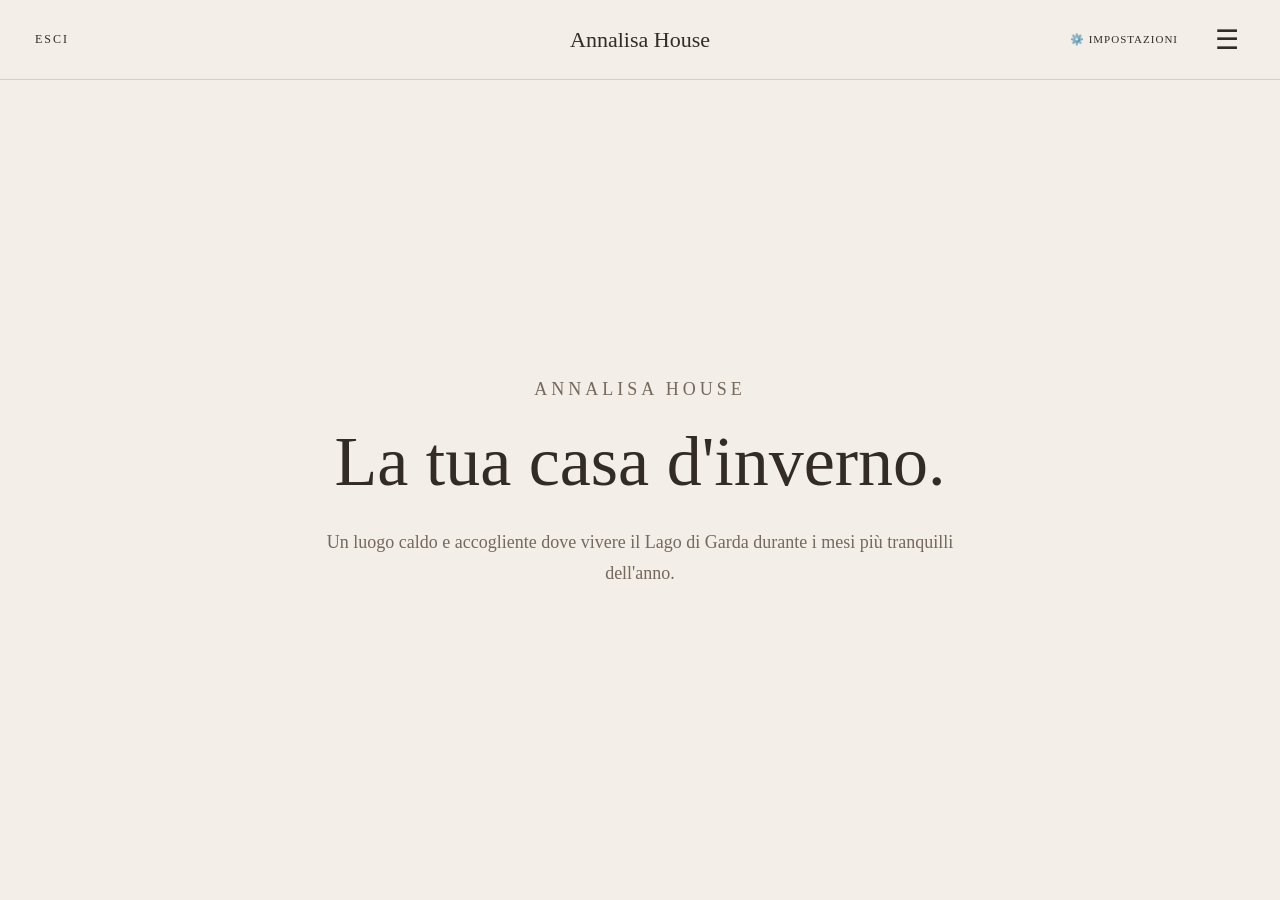
==== inverno.html @ 34c46423 "Update inverno.html" ====
<!DOCTYPE html>
<html lang="it">

<head>
    <meta charset="UTF-8">
    <meta name="viewport" content="width=device-width, initial-scale=1.0">

    <title>Annalisa House - Inverno</title>

    <link rel="stylesheet" href="css/inverno.css">
</head>

<body style="background: #17130f !important; color: white !important;">

 
    <!-- ================================= -->
    <!-- VERA ZONA INVERNALE               -->
    <!-- ================================= -->

    <div id="winterApp" class="winter-app">

        <!-- HEADER -->

        <header class="winter-header">

            <a href="index.html" class="exit-button">
                ESCI
            </a>

            <div class="winter-brand">
                <span data-i18n="winterBrand">Annalisa House</span>
            </div>

            <button id="settingsButton" class="settings-button">
                ⚙️ IMPOSTAZIONI
            </button>

            <button id="winterMenuButton" class="winter-menu-button">
                ☰
            </button>

        </header>


        <!-- PANNELLO IMPOSTAZIONI -->

        <div id="settingsPanel" class="settings-panel">

            <button id="settingsClose" class="settings-close">
                ×
            </button>

            <h2 data-i18n="settingsTitle">IMPOSTAZIONI</h2>

            <button id="winterLanguageButton" class="settings-option">
           <span data-i18n="settingsLanguage">LINGUA</span> →
           </button>

            <div id="winterLanguageSubmenu" class="settings-submenu">

                <button data-language="it">
                    ITALIANO
                </button>

                <button data-language="de">
                    DEUTSCH
                </button>

                <button data-language="en">
                    ENGLISH
                </button>

            </div>


            <button id="winterThemeButton" class="settings-option">
              <span data-i18n="settingsTheme">TEMA</span> →
             </button>

            <div id="winterThemeSubmenu" class="settings-submenu">

                <button data-theme="light">
                    CHIARO
                </button>

                <button data-theme="dark">
                    SCURO
                </button>

            </div>

        </div>


        <!-- MENU HAMBURGER -->

        <div id="winterMenuOverlay" class="winter-menu-overlay">

            <div class="winter-menu">

                <button id="winterMenuClose" class="winter-menu-close">
                    ×
                </button>

                <h2>ANNALISA HOUSE</h2>

                <nav>

                    <a href="#" data-winter-page="winterHomePage" data-i18n="winterNavHome">
                         HOME
                        </a>

                   <a href="#" data-winter-page="winterServicesPage" data-i18n="winterNavServices">
                     SERVIZI
                        </a>

                        <a href="#" data-winter-page="winterRentalsPage" data-i18n="winterNavRentals">
                          AFFITTI INVERNALI
                              </a>

                </nav>

            </div>

        </div>


        <!-- ================================= -->
        <!-- PAGINE INTERNE                    -->
        <!-- ================================= -->

        <main class="winter-main">


            <!-- HOME -->

            <section id="winterHomePage" class="winter-page active">

    <div class="winter-page-content">

        <p class="page-small" data-i18n="winterSmallTitle">
            ANNALISA HOUSE
        </p>

        <h1 data-i18n="winterHomeTitle">
            La tua casa d'inverno.
        </h1>

        <p data-i18n="winterHomeText">
            Un luogo caldo e accogliente dove vivere il Lago di Garda
            durante i mesi più tranquilli dell'anno.
        </p>

    </div>

</section>


            <!-- SERVIZI -->

            <section id="winterServicesPage" class="winter-page">

    <div class="winter-services-content">

        <h1 data-i18n="winterServicesTitle">
            Servizi
        </h1>

        <div class="winter-services-panels">

            <!-- PANNELLO 1 -->

            <div class="winter-service-panel">

                <h2 data-i18n="winterService1Title">
                    CASA COMPLETA
                </h2>

                <p data-i18n="winterService1Text">
                    L'intera casa a tua disposizione.
                </p>

                <div class="winter-service-list">


                    <p data-i18n="winterService1Item2">
                        Cucina
                    </p>

                    <p data-i18n="winterService1Item3">
                        Forno
                    </p>

                    <p data-i18n="winterService1Item4">
                        Frigorifero
                    </p>

                    <p data-i18n="winterService1Item5">
                        Lavatrice
                    </p>

                    <p data-i18n="winterService1Item6">
                        Macchina del caffé
                    </p>

                    <p data-i18n="winterService1Item7">
                        Bollitore
                    </p>

                </div>

            </div>


            <!-- PANNELLO 2 -->

            <div class="winter-service-panel">

                <h2 data-i18n="winterService2Title">
                    COMFORT INVERNALE
                </h2>

                <p data-i18n="winterService2Text">
                    Tutto il necessario per vivere la casa durante l'inverno.
                </p>

                <div class="winter-service-list">

                    <p data-i18n="winterService2Item1">
                        Riscaldamento
                    </p>

                    <p data-i18n="winterService2Item2">
                        Pompa di calore
                    </p>

                    <p data-i18n="winterService2Item3">
                        Aria condizionata
                    </p>

                    <p data-i18n="winterService2Item4">
                        Wi-Fi
                    </p>

                    <p data-i18n="winterService2Item5">
                        Televisore
                    </p>

                </div>

            </div>


            <!-- PANNELLO 3 -->

            <div class="winter-service-panel">

                <h2 data-i18n="winterService3Title">
                    SICUREZZA
                </h2>

                <p data-i18n="winterService3Text">
                    Una casa attrezzata anche per la tua sicurezza.
                </p>

                <div class="winter-service-list">

                    <p data-i18n="winterService3Item1">
                        Rilevatore di fumo
                    </p>

                    <p data-i18n="winterService3Item2">
                        Estintore
                    </p>

                    <p data-i18n="winterService3Item3">
                        Posto auto
                    </p>

                </div>

            </div>

        </div>

    </div>

</section>

            <!-- AFFITTI INVERNALI -->

            <section id="winterRentalsPage" class="winter-page">

    <div class="winter-page-content">


        <h1 data-i18n="winterRentalsTitle">
            Affitti invernali
        </h1>

        <p data-i18n="winterRentalsText">
            La casa viene affittata per l'intero periodo invernale,
            indicativamente da ottobre a maggio.
        </p>

        <p data-i18n="winterRentalsNoMonths">
            Non è possibile affittare singoli mesi.
        </p>

        <button
            id="winterAvailabilityButton"
            class="main-winter-button"
            data-i18n="winterAvailabilityButton">
            RICHIEDI DISPONIBILITÀ
        </button>

    </div>

</section>

        </main>

    </div>


    <script type="module" src="js/inverno.js"></script>

</body>

</html>
---- css/inverno.css ----
/* ========================================
   ANNALISA HOUSE - ZONA INVERNALE
======================================== */

:root {

    --background: #f3eee7;
    --surface: #fffaf4;
    --text: #332b25;
    --secondary: #75685d;
    --border: #d8cec1;
    --button: #5c5147;
    --button-text: #ffffff;

}


body.dark-theme {

    --background: #17130f;
    --surface: #211c18;
    --text: #ffffff;
    --secondary: #e1d8cf;
    --border: #51483f;
    --button: #ffffff;
    --button-text: #17130f;

}


/* ========================================
   BASE
======================================== */

* {
    box-sizing: border-box;
}


html,
body {

    width: 100%;
    height: 100%;
    margin: 0;

}


body {

    font-family: Georgia, "Times New Roman", serif;

    background: var(--background);
    color: var(--text);

    overflow: hidden;

    transition:
        background 0.3s ease,
        color 0.3s ease;

}


/* ========================================
   APP
======================================== */

.winter-app {

    display: block;

    width: 100%;
    height: 100vh;

    background: var(--background);
    color: var(--text);

}


/* ========================================
   HEADER
======================================== */

.winter-header {

    position: fixed;

    top: 0;
    left: 0;

    width: 100%;
    height: 80px;

    display: flex;

    align-items: center;
    justify-content: space-between;

    padding: 0 35px;

    background: var(--background);

    border-bottom: 1px solid var(--border);

    z-index: 20;

}


.exit-button {

    color: var(--text);

    text-decoration: none;

    font-size: 12px;

    letter-spacing: 2px;

}


.exit-button:hover {

    opacity: 0.65;

}


.winter-brand {

    position: absolute;

    left: 50%;

    transform: translateX(-50%);

    display: flex;

    flex-direction: column;

    align-items: center;

    gap: 5px;

}


.winter-brand span {

    font-size: 22px;

}


.winter-brand small {

    color: var(--secondary);

    font-size: 11px;

    letter-spacing: 2px;

}


.settings-button,
.winter-menu-button {

    border: 0;

    background: transparent;

    color: var(--text);

    cursor: pointer;

    font-family: inherit;

}


.settings-button {

    margin-left: auto;

    margin-right: 25px;

    font-size: 11px;

    letter-spacing: 1px;

}


.winter-menu-button {

    font-size: 27px;

}


/* ========================================
   PAGINE
======================================== */

.winter-main {

    width: 100%;
    height: 100vh;

}


.winter-page {

    display: none;

    width: 100%;
    height: 100vh;

    padding: 120px 30px 40px;

    justify-content: center;
    align-items: center;

    text-align: center;

    background: var(--background);
    color: var(--text);

}


.winter-page.active {

    display: flex;

}


.winter-page-content {

    width: min(90%, 850px);

}


.page-small {

    margin: 0 0 20px;

    color: var(--secondary);

    font-size: 12px;

    letter-spacing: 4px;

}


.winter-page h1 {

    margin: 0 0 25px;

    font-size: clamp(38px, 6vw, 70px);

    font-weight: normal;

}


.winter-page p {

    max-width: 650px;

    margin: 0 auto 18px;

    color: var(--secondary);

    font-size: 18px;

    line-height: 1.7;

}


/* ========================================
   PULSANTI
======================================== */

.main-winter-button {

    border: 1px solid var(--border);

    background: var(--button);

    color: var(--button-text);

    padding: 16px 28px;

    font-family: inherit;

    font-size: 12px;

    letter-spacing: 2px;

    cursor: pointer;

    text-decoration: none;

    display: inline-block;

    transition:
        background 0.25s ease,
        color 0.25s ease,
        transform 0.25s ease,
        opacity 0.25s ease;

}


.main-winter-button:hover {

    transform: translateY(-2px);

    opacity: 0.85;

}


/* ========================================
   SERVIZI
======================================== */

.winter-services-grid {

    display: grid;

    grid-template-columns: repeat(3, 1fr);

    gap: 25px;

    margin-top: 45px;

}


.winter-service {

    padding: 25px;

    border: 1px solid var(--border);

    background: var(--surface);

}


.winter-service h3 {

    margin: 0 0 12px;

    font-size: 18px;

    font-weight: normal;

}


.winter-service p {

    margin: 0;

    font-size: 15px;

}


/* ========================================
   MENU HAMBURGER
======================================== */

.winter-menu-overlay {

    position: fixed;

    inset: 0;

    display: none;

    justify-content: flex-end;

    background: rgba(0, 0, 0, 0.55);

    z-index: 50;

}


.winter-menu-overlay.open {

    display: flex;

}


.winter-menu {

    width: min(380px, 90%);

    height: 100%;

    padding: 35px;

    background: var(--surface);

    color: var(--text);

    display: flex;

    flex-direction: column;

}


.winter-menu-close {

    align-self: flex-end;

    border: 0;

    background: transparent;

    color: var(--text);

    font-size: 32px;

    cursor: pointer;

}


.winter-menu h2 {

    margin: 50px 0;

    font-size: 20px;

    font-weight: normal;

}


.winter-menu nav {

    display: flex;

    flex-direction: column;

    gap: 28px;

}


.winter-menu nav a {

    color: var(--text);

    text-decoration: none;

    font-size: 18px;

    letter-spacing: 2px;

}


.winter-menu nav a:hover {

    opacity: 0.6;

}


/* ========================================
   IMPOSTAZIONI
======================================== */

.settings-panel {

    position: fixed;

    top: 80px;

    right: 25px;

    width: 260px;

    padding: 25px;

    display: none;

    background: var(--surface);

    color: var(--text);

    border: 1px solid var(--border);

    z-index: 40;

}


.settings-panel.open {

    display: block;

}


.settings-close {

    float: right;

    border: 0;

    background: transparent;

    color: var(--text);

    font-size: 25px;

    cursor: pointer;

}


.settings-panel h2 {

    margin: 0 0 25px;

    font-size: 16px;

    font-weight: normal;

    letter-spacing: 2px;

}


.settings-option {

    width: 100%;

    padding: 14px 0;

    border: 0;

    border-bottom: 1px solid var(--border);

    background: transparent;

    color: var(--text);

    text-align: left;

    font-family: inherit;

    cursor: pointer;

}


.settings-submenu {

    display: none;

    padding: 10px 0;

}


.settings-submenu.open {

    display: block;

}


.settings-submenu button {

    display: block;

    width: 100%;

    padding: 10px;

    border: 0;

    background: transparent;

    color: var(--text);

    text-align: left;

    font-family: inherit;

    cursor: pointer;

}


/* ========================================
   RESPONSIVE
======================================== */

@media (max-width: 700px) {

    .winter-header {

        padding: 0 18px;

    }


    .winter-brand span {

        font-size: 17px;

    }


    .settings-button {
    display: block;

    margin-left: auto;
    margin-right: 12px;

    font-size: 10px;
    letter-spacing: 0.8px;
}


    .winter-services-grid {

        grid-template-columns: 1fr;

        gap: 12px;

        margin-top: 25px;

    }


    .winter-service {

        padding: 15px;

    }


    .winter-service p {

        font-size: 14px;

    }


    .winter-page p {

        font-size: 16px;

    }

}



/* =========================
   SERVIZI INVERNALI
========================= */

.winter-services-content {
    width: 90%;
    max-width: 1100px;
    text-align: center;
}

.winter-services-content > h1 {
    font-size: clamp(2rem, 5vw, 3.5rem);
    font-weight: normal;
    letter-spacing: 0.12em;
    margin-bottom: 45px;
}


/* =========================
   I TRE PANNELLI
========================= */

.winter-services-panels {
    display: grid;
    grid-template-columns: repeat(3, 1fr);
    gap: 30px;
    width: 100%;
}


.winter-service-panel {
    height: 390px;

    border: 1px solid #222;

    padding: 35px 28px;

    display: flex;
    flex-direction: column;

    overflow: hidden;

    text-align: center;
}


/* TITOLO */

.winter-service-panel h2 {
    font-size: 1.15rem;
    font-weight: normal;
    letter-spacing: 0.1em;

    margin-bottom: 18px;

    flex-shrink: 0;
}


/* DESCRIZIONE */

.winter-service-panel > p {
    font-size: 1rem;
    line-height: 1.6;

    margin-bottom: 25px;

    flex-shrink: 0;
}


/* ELENCO SCORRIBILE */

.winter-service-list {
    overflow-y: auto;

    padding-right: 10px;

    text-align: left;

    flex: 1;

    scrollbar-width: thin;
}


/* SINGOLO SERVIZIO */

.winter-service-list p {
    font-size: 1rem;
    line-height: 1.5;

    margin: 0 0 18px;
}


/* =========================
   DARK THEME
========================= */

body.dark-theme .winter-service-panel {
    border-color: #fff;
}


/* =========================
   MOBILE
========================= */

@media (max-width: 800px) {

    .winter-services-content {
    width: 90%;
    max-width: 500px;

    margin: 0 auto;

    text-align: center;
}

    .winter-services-content > h1 {
        font-size: 2rem;
        margin-bottom: 25px;
    }

    .winter-services-panels {
        display: flex;
        flex-direction: column;
        gap: 18px;
        width: 100%;
    }

    .winter-service-panel {
        width: 100%;
        height: 250px;
        min-height: 250px;

        padding: 22px 18px;

        display: flex;
        flex-direction: column;

        overflow: hidden;
    }

    .winter-service-panel h2 {
        font-size: 1rem;
        letter-spacing: 0.08em;
        margin-bottom: 12px;
    }

    .winter-service-panel > p {
        font-size: 0.9rem;
        line-height: 1.5;
        margin-bottom: 18px;
    }

    .winter-service-list {
    overflow-y: auto;
    overflow-x: hidden;

    padding-right: 10px;

    text-align: left;

    flex: 1;
    min-height: 0;

    scrollbar-width: auto;
    scrollbar-color: #aaa transparent;
}

/* Chrome / Edge / Safari */

.winter-service-list::-webkit-scrollbar {
    width: 7px;
}

.winter-service-list::-webkit-scrollbar-track {
    background: transparent;
}

.winter-service-list::-webkit-scrollbar-thumb {
    background: #aaa;
    border-radius: 10px;
}

body.dark-theme .winter-service-list {
    scrollbar-color: #777 transparent;
}

body.dark-theme .winter-service-list::-webkit-scrollbar-thumb {
    background: #777;
}

    .winter-service-list p {
        font-size: 0.9rem;
        line-height: 1.45;
        margin-bottom: 14px;
    }

}


@media (max-width: 800px) {

    #winterServicesPage {
        justify-content: flex-start;
        align-items: center;

        overflow-y: auto;
        overflow-x: hidden;

        padding-top: 105px;
        padding-bottom: 35px;
    }

}
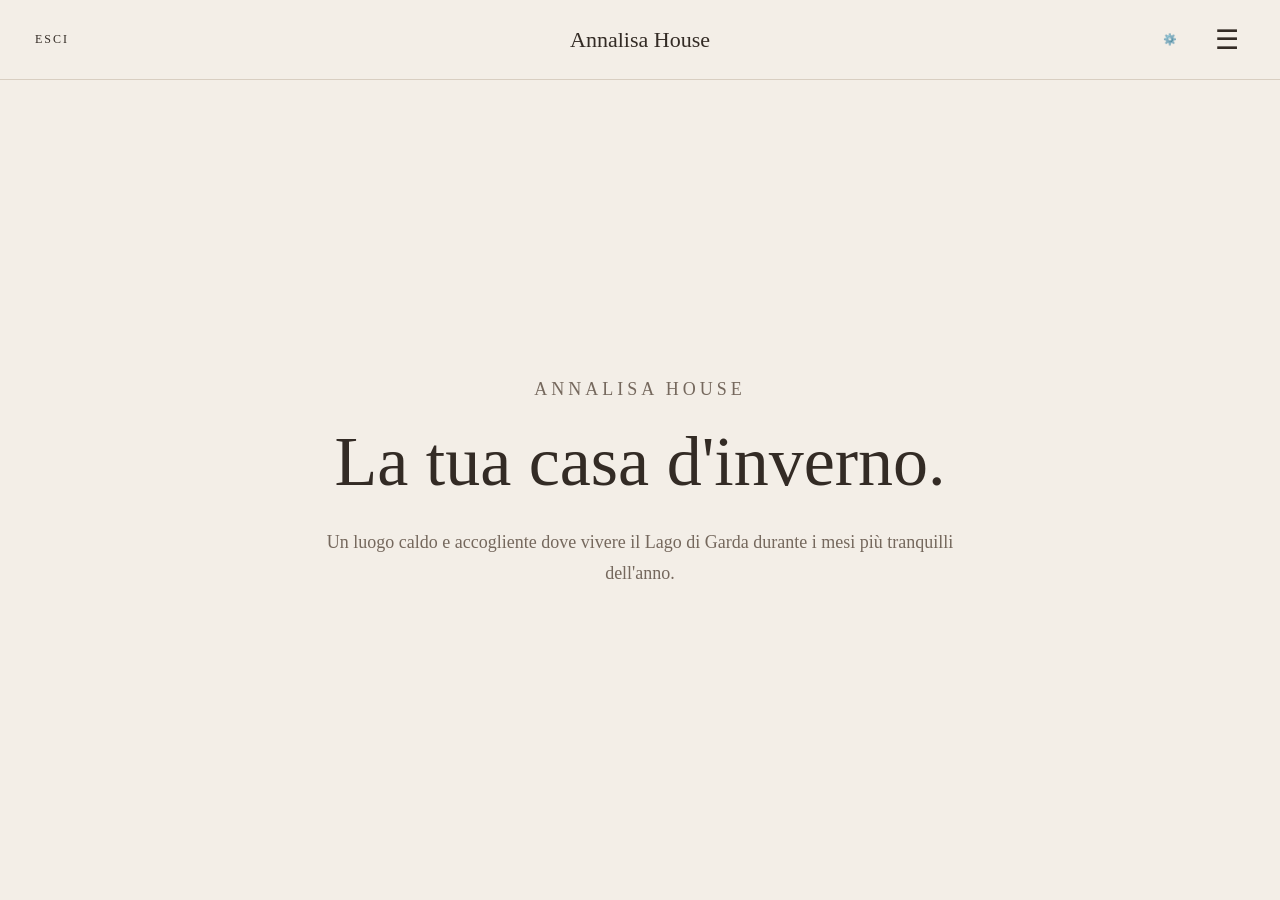
==== commit 709929ae: "Update inverno.html" ====
--- a/inverno.html
+++ b/inverno.html
@@ -32,7 +32,7 @@
             </div>
 
             <button id="settingsButton" class="settings-button">
-                ⚙️ IMPOSTAZIONI
+                ⚙️
             </button>
 
             <button id="winterMenuButton" class="winter-menu-button">
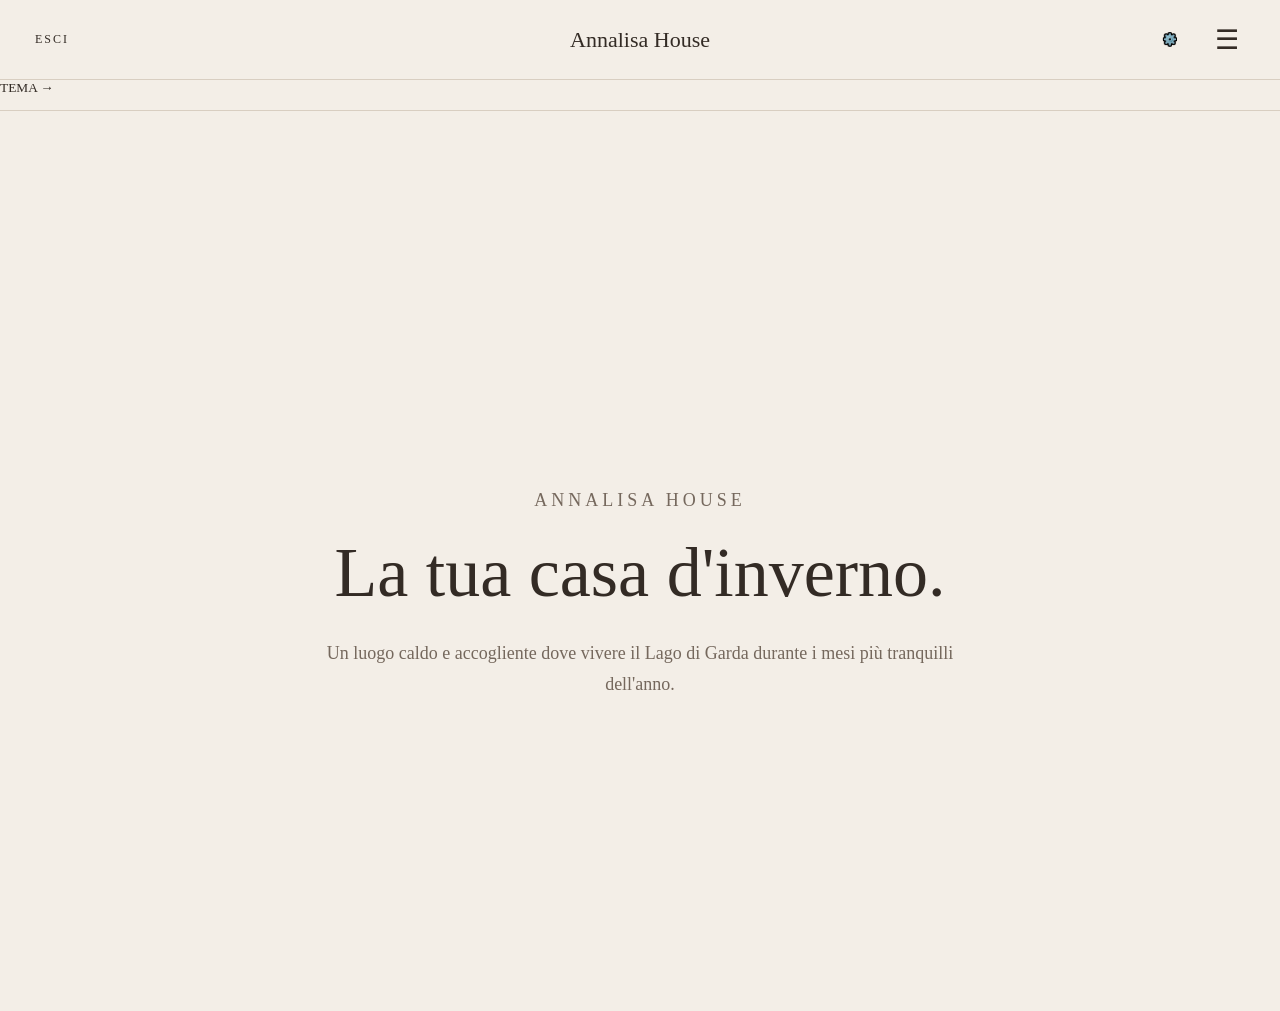
==== commit a386ebbf: "Update inverno.html" ====
--- a/inverno.html
+++ b/inverno.html
@@ -32,7 +32,7 @@
             </div>
 
             <button id="settingsButton" class="settings-button">
-                ⚙️
+                <span class="settings-icon">⚙️</span>
             </button>
 
             <button id="winterMenuButton" class="winter-menu-button">
@@ -42,54 +42,55 @@
         </header>
 
 
-        <!-- PANNELLO IMPOSTAZIONI -->
-
-        <div id="settingsPanel" class="settings-panel">
-
-            <button id="settingsClose" class="settings-close">
-                ×
-            </button>
-
-            <h2 data-i18n="settingsTitle">IMPOSTAZIONI</h2>
-
-            <button id="winterLanguageButton" class="settings-option">
-           <span data-i18n="settingsLanguage">LINGUA</span> →
-           </button>
-
-            <div id="winterLanguageSubmenu" class="settings-submenu">
-
-                <button data-language="it">
-                    ITALIANO
-                </button>
-
-                <button data-language="de">
-                    DEUTSCH
-                </button>
-
-                <button data-language="en">
-                    ENGLISH
-                </button>
-
-            </div>
-
-
-            <button id="winterThemeButton" class="settings-option">
-              <span data-i18n="settingsTheme">TEMA</span> →
-             </button>
-
-            <div id="winterThemeSubmenu" class="settings-submenu">
-
-                <button data-theme="light">
-                    CHIARO
-                </button>
-
-                <button data-theme="dark">
-                    SCURO
-                </button>
-
-            </div>
+        <!-- IMPOSTAZIONI -->
+
+<div class="language-selector">
+
+    <button class="language-button" id="languageButton">
+        <span class="settings-icon">⚙️</span>
+    </button>
+
+    <div class="language-menu" id="languageMenu">
+
+        <button class="settings-option" id="languageSettingsButton">
+            <span data-i18n="settingsLanguage">LINGUA</span> →
+        </button>
+
+        <button class="settings-option" id="themeSettingsButton">
+            <span data-i18n="settingsTheme">TEMA</span> →
+        </button>
+
+        <div class="settings-submenu" id="languageSubmenu">
+
+            <button class="language-option" data-language="it">
+                🇮🇹 <span>Italiano</span>
+            </button>
+
+            <button class="language-option" data-language="de">
+                🇩🇪 <span>Deutsch</span>
+            </button>
+
+            <button class="language-option" data-language="en">
+                🇬🇧 <span>English</span>
+            </button>
 
         </div>
+
+        <div class="settings-submenu" id="themeSubmenu">
+
+            <button class="theme-option" data-theme="light">
+                ☀️ <span>Chiaro</span>
+            </button>
+
+            <button class="theme-option" data-theme="dark">
+                🌙 <span>Scuro</span>
+            </button>
+
+        </div>
+
+    </div>
+
+</div>
 
 
         <!-- MENU HAMBURGER -->
--- a/css/inverno.css
+++ b/css/inverno.css
@@ -195,6 +195,12 @@
 
 }
 
+.settings-icon {
+    filter: drop-shadow(1px 0 0 #000)
+            drop-shadow(-1px 0 0 #000)
+            drop-shadow(0 1px 0 #000)
+            drop-shadow(0 -1px 0 #000) !important;
+}
 
 .winter-menu-button {
 
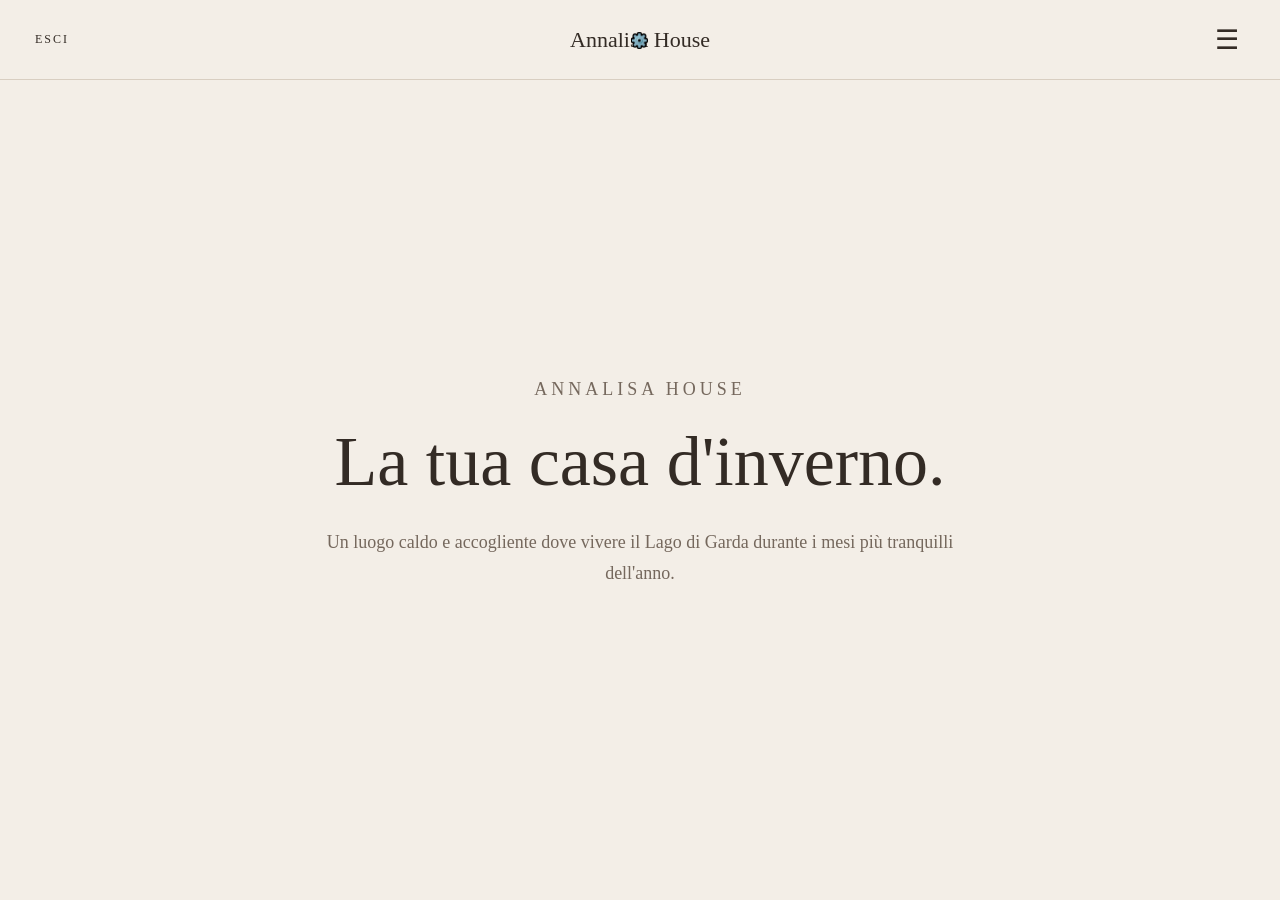
==== commit 59b98112: "Update inverno.html" ====
--- a/inverno.html
+++ b/inverno.html
@@ -31,20 +31,7 @@
                 <span data-i18n="winterBrand">Annalisa House</span>
             </div>
 
-            <button id="settingsButton" class="settings-button">
-                <span class="settings-icon">⚙️</span>
-            </button>
-
-            <button id="winterMenuButton" class="winter-menu-button">
-                ☰
-            </button>
-
-        </header>
-
-
-        <!-- IMPOSTAZIONI -->
-
-<div class="language-selector">
+            <div class="language-selector">
 
     <button class="language-button" id="languageButton">
         <span class="settings-icon">⚙️</span>
@@ -91,6 +78,13 @@
     </div>
 
 </div>
+
+            <button id="winterMenuButton" class="winter-menu-button">
+                ☰
+            </button>
+
+        </header>
+
 
 
         <!-- MENU HAMBURGER -->
--- a/css/inverno.css
+++ b/css/inverno.css
@@ -496,126 +496,151 @@
    IMPOSTAZIONI
 ======================================== */
 
-.settings-panel {
-
-    position: fixed;
-
-    top: 80px;
-
-    right: 25px;
-
-    width: 260px;
-
-    padding: 25px;
+.language-selector {
+    position: relative;
+}
+
+
+.language-button {
+    border: 0;
+    background: transparent;
+    color: var(--text);
+    cursor: pointer;
+    font-family: inherit;
+    padding: 0;
+}
+
+
+.settings-icon {
+    display: inline-block;
+
+    filter:
+        drop-shadow(1px 0 0 #000)
+        drop-shadow(-1px 0 0 #000)
+        drop-shadow(0 1px 0 #000)
+        drop-shadow(0 -1px 0 #000) !important;
+}
+
+
+.language-menu {
+    position: absolute;
+
+    top: 35px;
+    right: 0;
+
+    min-width: 260px;
+
+    padding: 10px 0;
+
+    background: var(--surface);
+
+    border: 1px solid var(--border);
+
+    opacity: 0;
+    visibility: hidden;
+
+    transform: translateY(-8px);
+
+    transition:
+        opacity 0.25s ease,
+        transform 0.25s ease;
+
+    z-index: 1000;
+}
+
+
+.language-menu.open {
+    opacity: 1;
+    visibility: visible;
+
+    transform: translateY(0);
+}
+
+
+.settings-option,
+.language-option,
+.theme-option {
+
+    width: 100%;
+
+    display: flex;
+
+    align-items: center;
+
+    justify-content: space-between;
+
+    gap: 20px;
+
+    padding: 14px 18px;
+
+    border: none;
+
+    background: transparent;
+
+    color: var(--text);
+
+    font-family: inherit;
+
+    font-size: 14px;
+
+    text-align: left;
+
+    cursor: pointer;
+
+    transition: background 0.2s ease;
+
+}
+
+
+.settings-option:hover,
+.language-option:hover,
+.theme-option:hover {
+
+    background: rgba(0, 0, 0, 0.06);
+
+}
+
+
+.settings-submenu {
 
     display: none;
 
-    background: var(--surface);
-
-    color: var(--text);
-
-    border: 1px solid var(--border);
-
-    z-index: 40;
-
-}
-
-
-.settings-panel.open {
+    min-width: 190px;
+
+}
+
+
+.settings-submenu.open {
 
     display: block;
 
 }
 
 
-.settings-close {
-
-    float: right;
-
-    border: 0;
-
-    background: transparent;
-
-    color: var(--text);
-
-    font-size: 25px;
-
-    cursor: pointer;
-
-}
-
-
-.settings-panel h2 {
-
-    margin: 0 0 25px;
-
-    font-size: 16px;
-
-    font-weight: normal;
-
-    letter-spacing: 2px;
-
-}
-
-
-.settings-option {
-
-    width: 100%;
-
-    padding: 14px 0;
-
-    border: 0;
-
-    border-bottom: 1px solid var(--border);
-
-    background: transparent;
-
-    color: var(--text);
-
-    text-align: left;
-
-    font-family: inherit;
-
-    cursor: pointer;
-
-}
-
-
-.settings-submenu {
-
-    display: none;
-
-    padding: 10px 0;
-
-}
-
-
-.settings-submenu.open {
-
-    display: block;
-
-}
-
-
-.settings-submenu button {
-
-    display: block;
-
-    width: 100%;
-
-    padding: 10px;
-
-    border: 0;
-
-    background: transparent;
-
-    color: var(--text);
-
-    text-align: left;
-
-    font-family: inherit;
-
-    cursor: pointer;
+body.dark-theme .language-menu,
+body.dark-theme .settings-submenu {
+
+    background: rgba(30, 30, 30, 0.97);
+
+    border-color: rgba(255, 255, 255, 0.15);
+
+}
+
+
+body.dark-theme .settings-option,
+body.dark-theme .language-option,
+body.dark-theme .theme-option {
+
+    color: #eeeeee;
+
+}
+
+
+body.dark-theme .settings-option:hover,
+body.dark-theme .language-option:hover,
+body.dark-theme .theme-option:hover {
+
+    background: rgba(255, 255, 255, 0.08);
 
 }
 
@@ -640,16 +665,7 @@
     }
 
 
-    .settings-button {
-    display: block;
-
-    margin-left: auto;
-    margin-right: 12px;
-
-    font-size: 10px;
-    letter-spacing: 0.8px;
-}
-
+    
 
     .winter-services-grid {
 
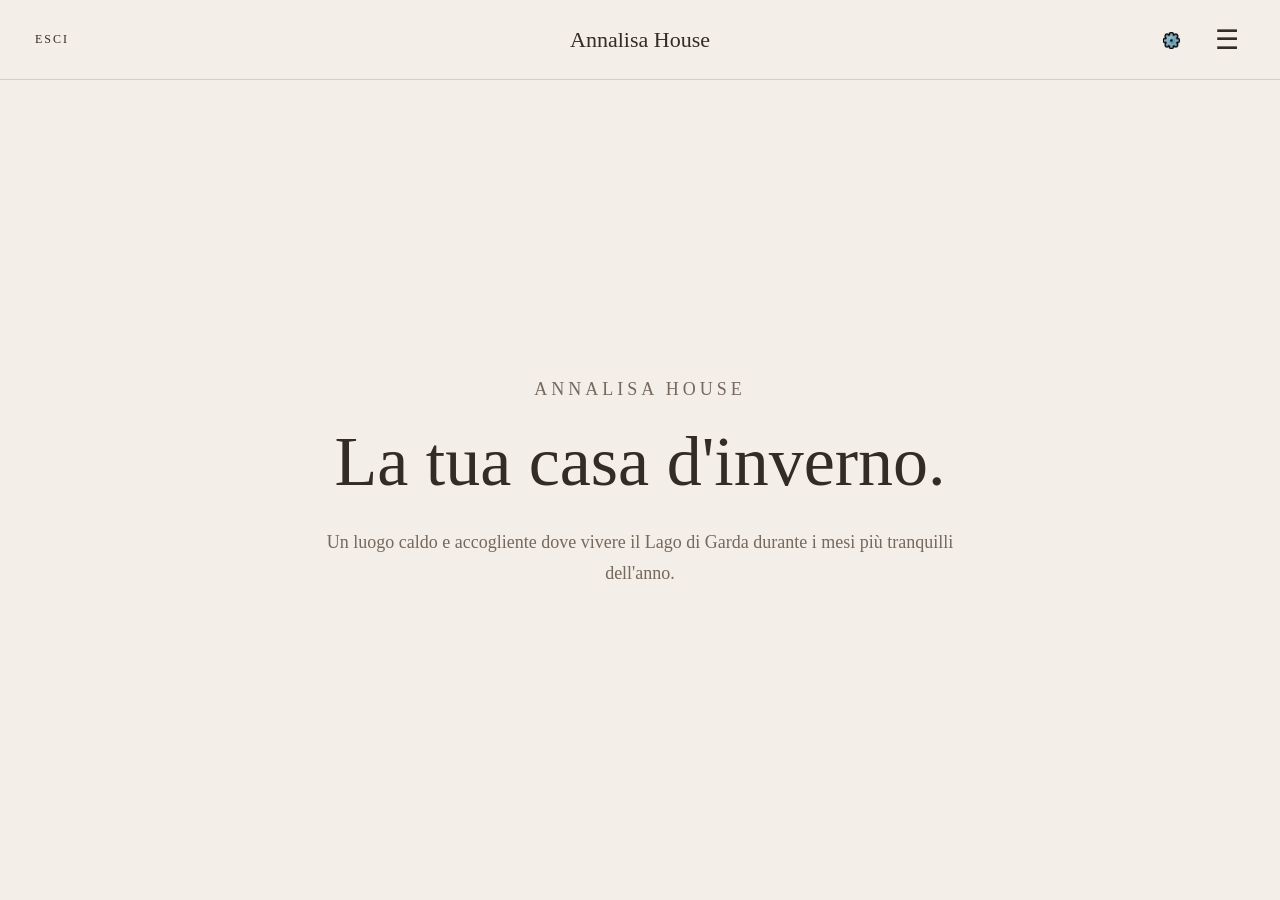
==== commit ce8bd9ad: "Update inverno.html" ====
--- a/inverno.html
+++ b/inverno.html
@@ -23,7 +23,7 @@
 
         <header class="winter-header">
 
-            <a href="index.html" class="exit-button">
+            <a href="index.html" class="exit-button" data-i18n="ExitButton">
                 ESCI
             </a>
 
--- a/css/inverno.css
+++ b/css/inverno.css
@@ -497,7 +497,10 @@
 ======================================== */
 
 .language-selector {
-    position: relative;
+    position: absolute;
+    right: 100px;
+    top: 50%;
+    transform: translateY(-50%);
 }
 
 
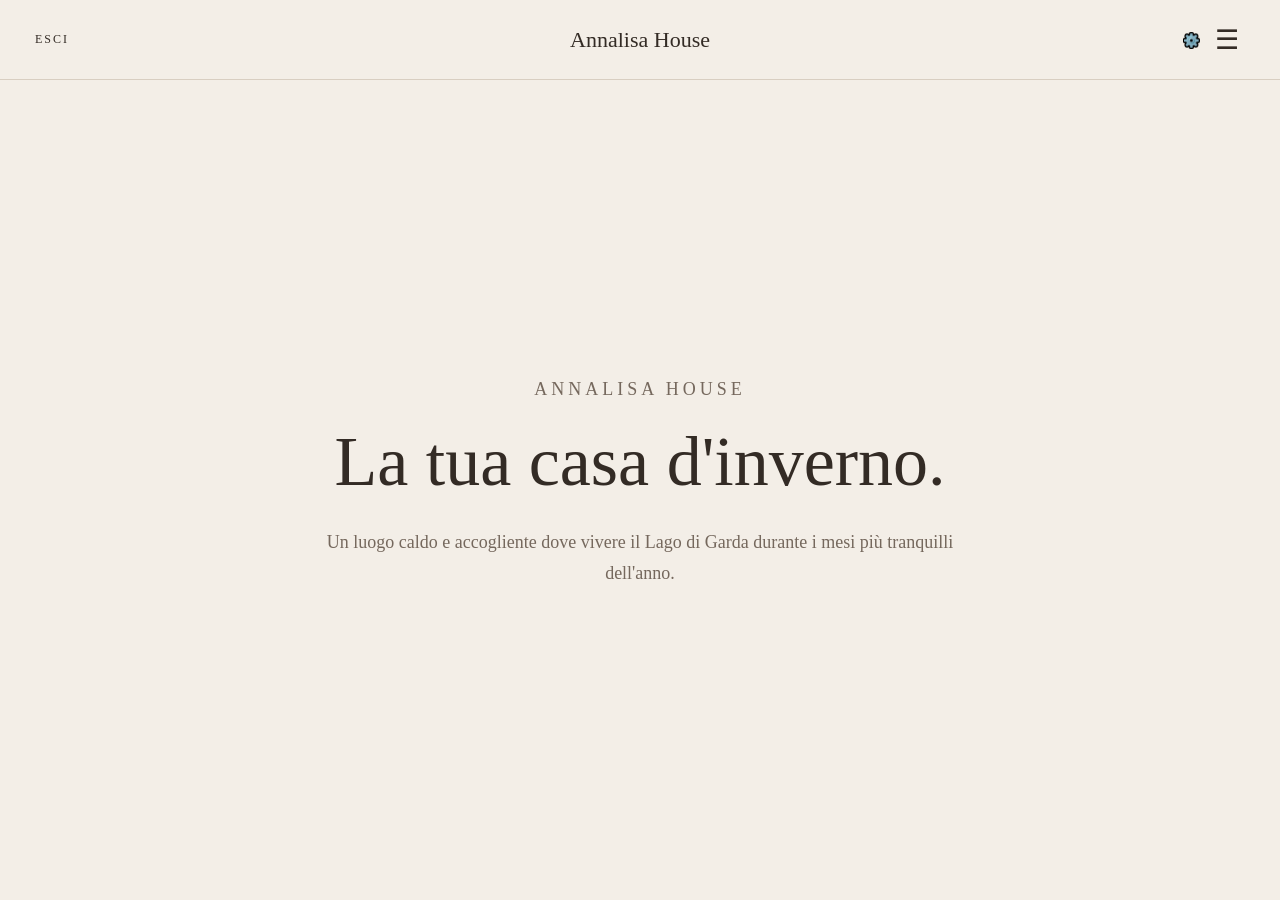
==== commit 751fc660: "Update inverno.html" ====
--- a/inverno.html
+++ b/inverno.html
@@ -309,6 +309,39 @@
             RICHIEDI DISPONIBILITÀ
         </button>
 
+        <div
+    class="availability-modal"
+    id="availabilityModal">
+
+    <div class="availability-modal-content">
+
+        <button
+            class="availability-modal-close"
+            id="availabilityModalClose">
+            ×
+        </button>
+
+        <h3 data-i18n="howToSendRequest">
+            COME VUOI INVIARE LA RICHIESTA?
+        </h3>
+
+        <button
+            class="availability-option"
+            id="gmailOption">
+            GMAIL
+        </button>
+
+        <button
+            class="availability-option"
+            id="mailAppOption"
+            data-i18n="mailAppOption">
+            PROGRAMMA EMAIL
+        </button>
+
+    </div>
+
+</div>
+
     </div>
 
 </section>
--- a/css/inverno.css
+++ b/css/inverno.css
@@ -498,7 +498,7 @@
 
 .language-selector {
     position: absolute;
-    right: 100px;
+    right: 80px;
     top: 50%;
     transform: translateY(-50%);
 }
